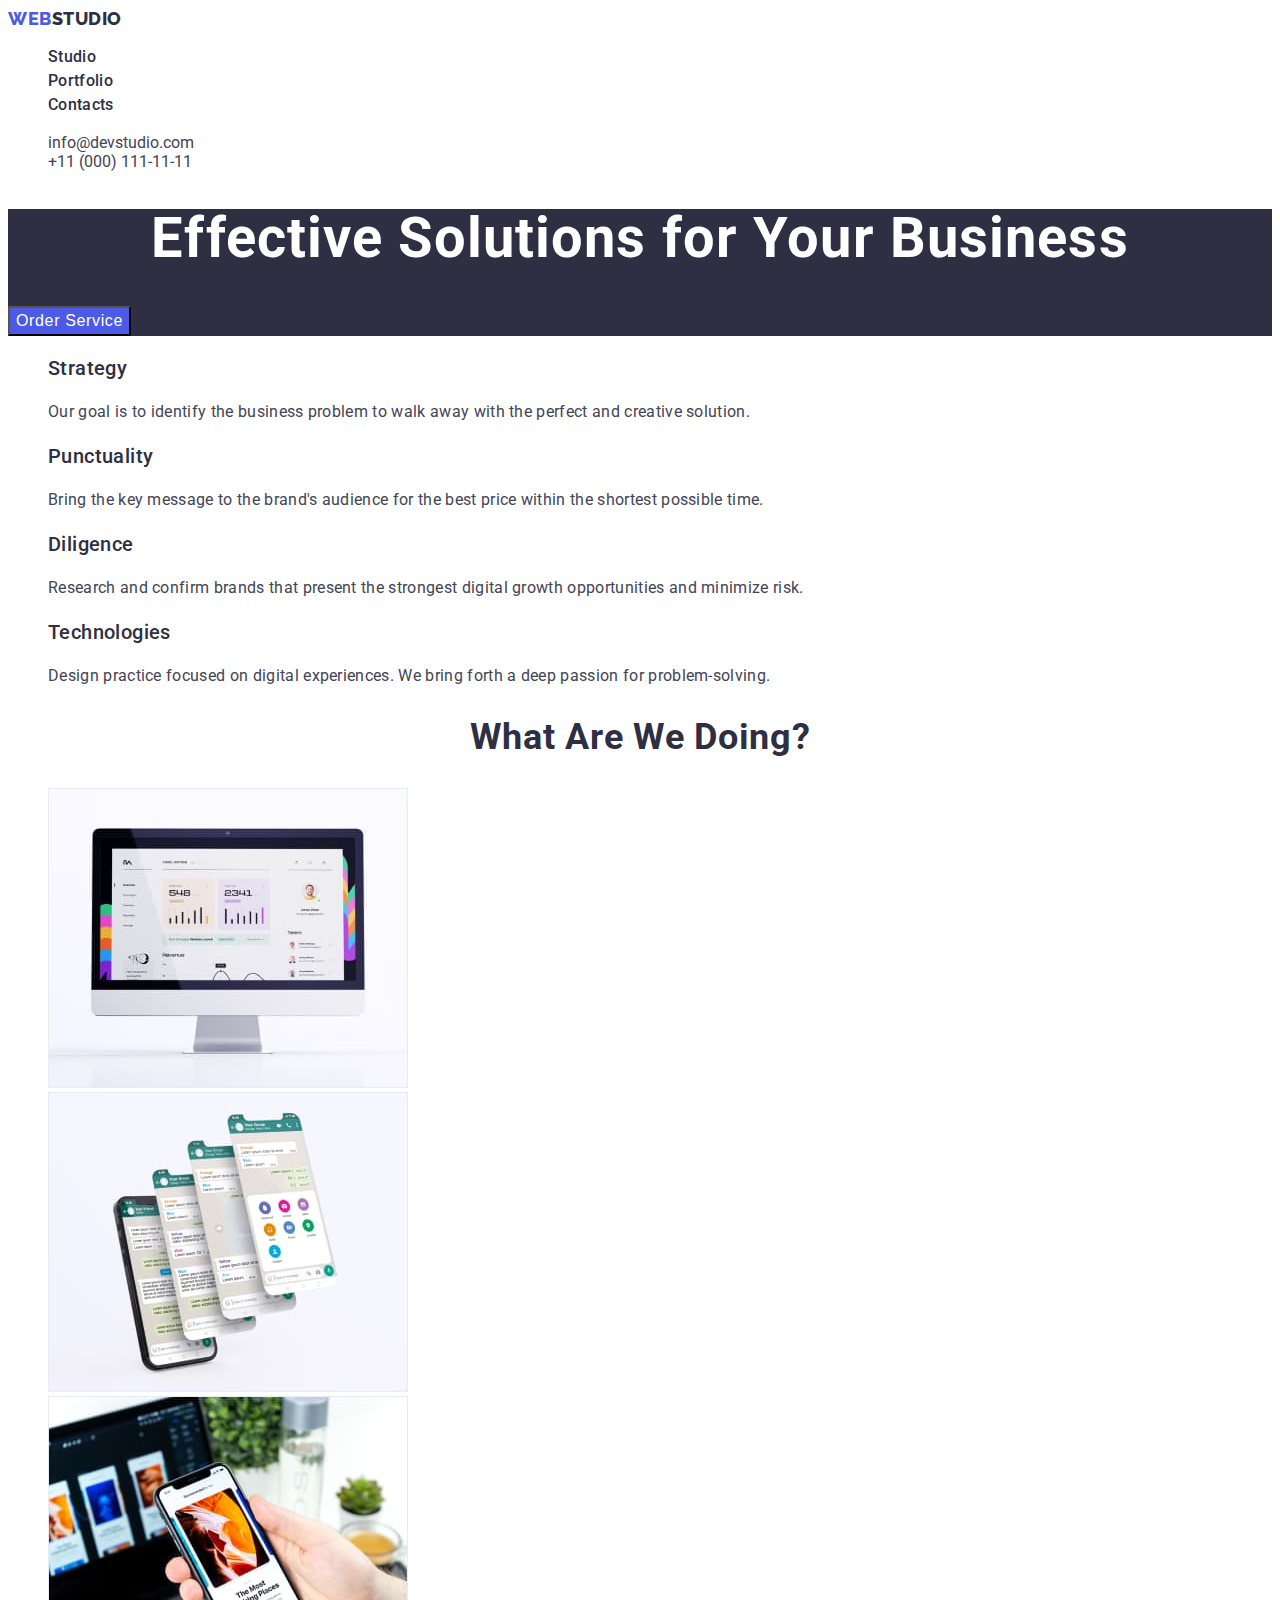
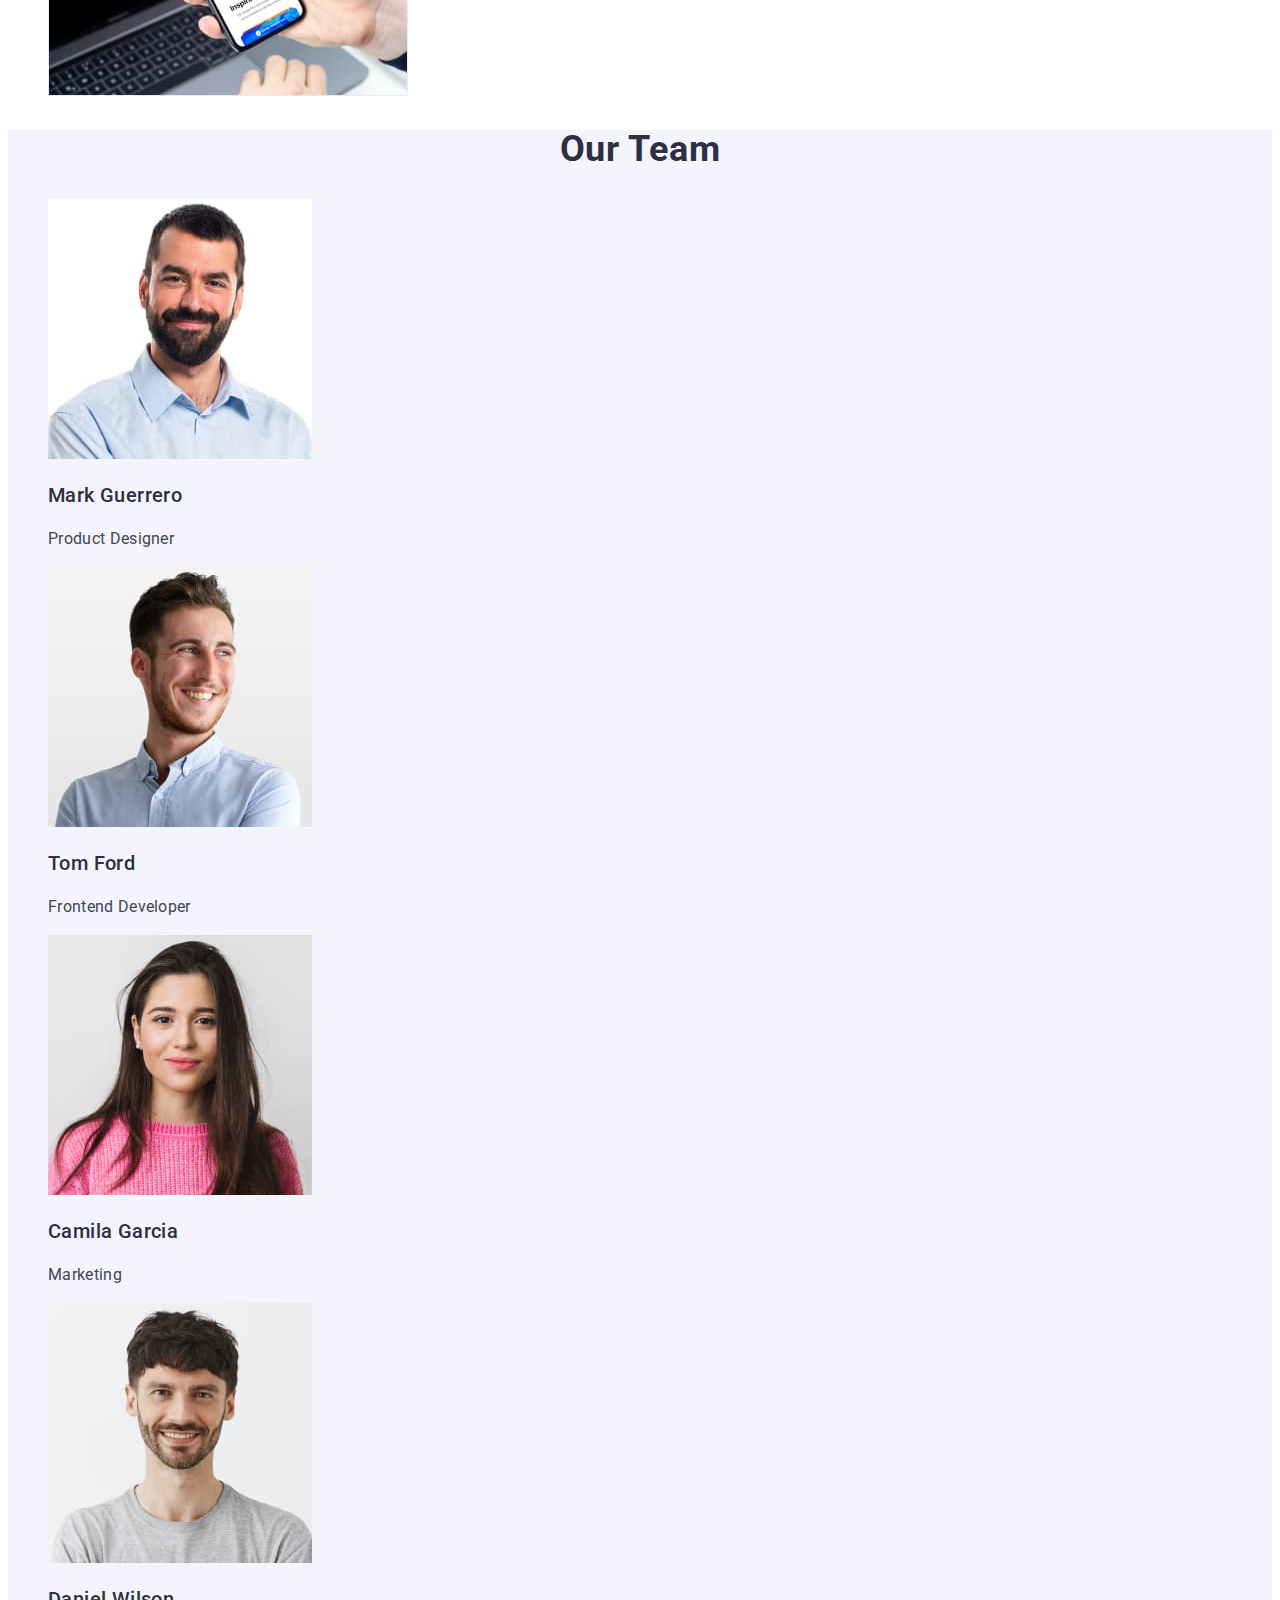
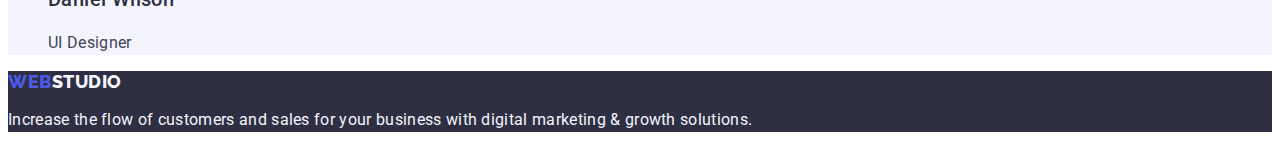
==== index.html @ 46a17615 "Initial commit" ====
<!DOCTYPE html>
<html lang="en">
  <head>
    <meta charset="UTF-8">
    <meta http-equiv="X-UA-Compatible" content="IE=edge">
    <meta name="viewport" content="width=device-width, initial-scale=1.0">
    <title>Studio</title>
    <link rel="preconnect" href="https://fonts.googleapis.com">
<link rel="preconnect" href="https://fonts.gstatic.com" crossorigin>
<link href="https://fonts.googleapis.com/css2?family=Raleway:wght@800&family=Roboto:wght@400;500;700;900&display=swap" rel="stylesheet">
    <link rel="stylesheet" href="./css/styles.css">
  </head>
  <body>
    <!-- Header -->
    <header>
      <nav class="navbar">
        <a href="./index.html" class="logo"
          ><span class="logo-web">WEB</span>STUDIO</a
        >
        <ul class="list">
          <li class="list-item">
            <a href="" class="link">Studio</a>
          </li>
          <li class="list-item">
            <a href="./portfolio.html" class="link">Portfolio</a>
          </li>
          <li class="list-item">
            <a href="" class="link">Contacts</a>
          </li>
        </ul>
      </nav>
      <ul class="contacts">
        <li>
          <a href="mailto:info@devstudio.com" class="link"
            >info@devstudio.com</a
          >
        </li>
        <li>
          <a href="tel:+110001111111" class="link">+11 (000) 111-11-11</a>
        </li>
      </ul>
    </header>
    <!-- Main content -->
    <main>
      <!-- Hero -->
      <section class="hero">
        <h1 class="hero-title">Effective Solutions for Your Business</h1>
        <button type="button" class="hero-button">Order Service</button>
      </section>
      <!-- Our values -->
      <section class="our-values-section">
        <h2>Our values</h2>
        <ul>
          <li>
            <h3>Strategy</h3>
            <p>
              Our goal is to identify the business problem to walk away with the
              perfect and creative solution.
            </p>
          </li>
          <li>
            <h3>Punctuality</h3>
            <p>
              Bring the key message to the brand's audience for the best price
              within the shortest possible time.
            </p>
          </li>
          <li>
            <h3>Diligence</h3>
            <p>
              Research and confirm brands that present the strongest digital
              growth opportunities and minimize risk.
            </p>
          </li>
          <li>
            <h3>Technologies</h3>
            <p>
              Design practice focused on digital experiences. We bring forth a
              deep passion for problem-solving.
            </p>
          </li>
        </ul>
      </section>
      <!-- What are we doing? -->
      <section class="our-job-section">
        <h2>What are we doing?</h2>
        <ul>
          <li>
            <img src="./images/img-1.jpeg" alt="Macbook" width="360">
          </li>
          <li>
            <img src="./images/img-2.jpeg" alt="Phone screen" width="360">
          </li>
          <li>
            <img
              src="./images/img-3.jpeg"
              alt="A man holds an iPhone"
              width="360">
          </li>
        </ul>
      </section>
      <!-- Our Team -->
      <section class="our-team-section">
        <h2>Our Team</h2>
        <ul>
          <li>
            <img src="./images/mark.jpeg" alt="Mark Guerrero" width="264">
            <h3>Mark Guerrero</h3>
            <p>Product Designer</p>
          </li>
          <li>
            <img src="./images/tomford.jpeg" alt="Tom Ford" width="264">
            <h3>Tom Ford</h3>
            <p>Frontend Developer</p>
          </li>
          <li>
            <img src="./images/camila.jpeg" alt="Camila Garcia" width="264">
            <h3>Camila Garcia</h3>
            <p>Marketing</p>
          </li>
          <li>
            <img src="./images/daniel.jpeg" alt="Daniel Wilson" width="264">
            <h3>Daniel Wilson</h3>
            <p>UI Designer</p>
          </li>
        </ul>
      </section>
    </main>
    <!-- Footer -->
    <footer class="site-footer">
      <a href="./index.html" class="logo"
      ><span class="logo-web">WEB</span>STUDIO</a
    >
    <p>
      Increase the flow of customers and sales for your business with digital
      marketing & growth solutions.
    </p>
  </footer>
  </body>
</html>
---- css/styles.css ----
/* Палітра кольорів 
Колір основного тексту #2e2f42 (Navy Blue)
Колір другорядного тексту background: #434455;(Slate)
Білий колір #FFFFFF;
Клауд колір #F4F4FD;
Фіолетовий: #4D5AE5;
Фіолетовий при наведенні на кнопку background: #404BBF;
*/

:root {
  --primary-text-color: #2e2f42;
  --seconadry-text-color: #434455;
  --text-color-white: #FFFFFF;
  --text-color-cloud: #F4F4FD;
  --text-color-iris: #4D5AE5;
  --text-color-ocean:#404BBF;
}

body {
  font-family: "Roboto", sans-serif;
  color: var(--primary-text-color);
}

.link {
  text-decoration: none;
}

/* Header */

.navbar .list {
  list-style: none;
}

.logo {
  font-family: "Raleway";
  font-weight: 800;
  font-size: 18px;
  line-height: 1.17;
  letter-spacing: 0.03em;
  text-transform: uppercase;
  text-decoration: none;
  color: var(--primary-text-color);
}
.logo .logo-web {
  color: var(--text-color-iris);
}

.list-item .link:hover,
.list-item .link:focus {
color: var(--text-color-ocean);
}

.navbar .link {
  color: var(--primary-text-color);
  font-weight: 500;
  font-size: 16px;
  line-height: 1.5;
  letter-spacing: 0.02em;
}

.contacts {
  list-style: none;
}

.contacts .link {
  color: var(--seconadry-text-color);
}

.contacts .link:hover,
.contacts .link:focus {
  color: var(--text-color-ocean);
}

/* Footer */

.site-footer {
  background-color: var(--primary-text-color);
}

.site-footer .logo-web {
  font-family: "Raleway";
  font-weight: 800;
  font-size: 18px;
  line-height: 1.17;
  letter-spacing: 0.03em;
  color: var(--text-color-iris);
}

.site-footer .logo {
  font-family: "Raleway";
  font-weight: 800;
  font-size: 18px;
  line-height: 1.17;
  letter-spacing: 0.03em;
  color: var(--text-color-cloud);
}

.site-footer p {
  font-size: 16px;
  line-height: 1.5;
  letter-spacing: 0.02em;
  color: var(--text-color-cloud);
}

/* Main page */

/* Hero */

.hero {
  background-color: var(--primary-text-color);
  /* Доданий для того, щоб було видно hero title */
}
.hero-title {
  text-align: center;
  font-weight: 700;
  font-size: 56px;
  line-height: 1.07;
  letter-spacing: 0.02em;
  color: var(--text-color-white);
}
.hero-button {
  color: var(--text-color-white);
  background-color: var(--text-color-iris);
  font-weight: 500;
  font-size: 16px;
  line-height: 1.5;
  letter-spacing: 0.04em;
  cursor: pointer;
}

.hero-button:hover,
.hero-button:focus {
  background-color: var(--text-color-ocean);
}


/* Our values */

.our-values-section h2 {
  display: none;
}

.our-values-section ul {
  list-style: none;
}

.our-values-section h3 {
  font-weight: 500;
  font-size: 20px;
  line-height: 1.2;
  letter-spacing: 0.02em;
}
.our-values-section p {
  font-size: 16px;
  line-height: 1.5;
  letter-spacing: 0.02em;
  color: var(--seconadry-text-color);
}
/* What are we doing */

.our-job-section h2 {
  text-align: center;
  font-weight: 700;
  font-size: 36px;
  line-height: 1.11;
  letter-spacing: 0.02em;
  text-transform: capitalize;
}

.our-job-section ul {
  list-style: none;
}

/* Our team */

.our-team-section {
  background-color: var(--text-color-cloud);
}

.our-team-section h2 {
  text-align: center;
  font-weight: 700;
  font-size: 36px;
  line-height: 1.11;
  letter-spacing: 0.02em;
  text-transform: capitalize;
}

.our-team-section ul {
  list-style: none;
}

.our-team-section h3 {
  font-style: normal;
  font-weight: 500;
  font-size: 20px;
  line-height: 1.2;
  letter-spacing: 0.02em;
}

.our-team-section p {
  font-size: 16px;
  line-height: 1.5;
  letter-spacing: 0.02em;
  color: var(--seconadry-text-color);
}

/* Portfolio page */

.portfolio-header {
  display: none;
}

/* Filter */

.filter {
  list-style: none;
}

.filter .button {
  color: var(--text-color-iris);
  background-color: var(--text-color-cloud);
  font-weight: 500;
  font-size: 16px;
  font-family: inherit;
  line-height: 1.5;
  cursor: pointer;

}

.filter .button:hover,
.filter .button:focus {
  color: var(--text-color-white);
  background-color: var(--text-color-ocean);
}

/* Portfolio items */

.portfolio-items {
  list-style: none;
}

.portfolio-items h2 {
  font-weight: 500;
  font-size: 20px;
  line-height: 1.2;
  letter-spacing: 0.02em;
  color: var(--primary-text-color);
}

.portfolio-items p {
  font-size: 16px;
  line-height: 1.5;
  letter-spacing: 0.02em;
  color: var(--seconadry-text-color);
}
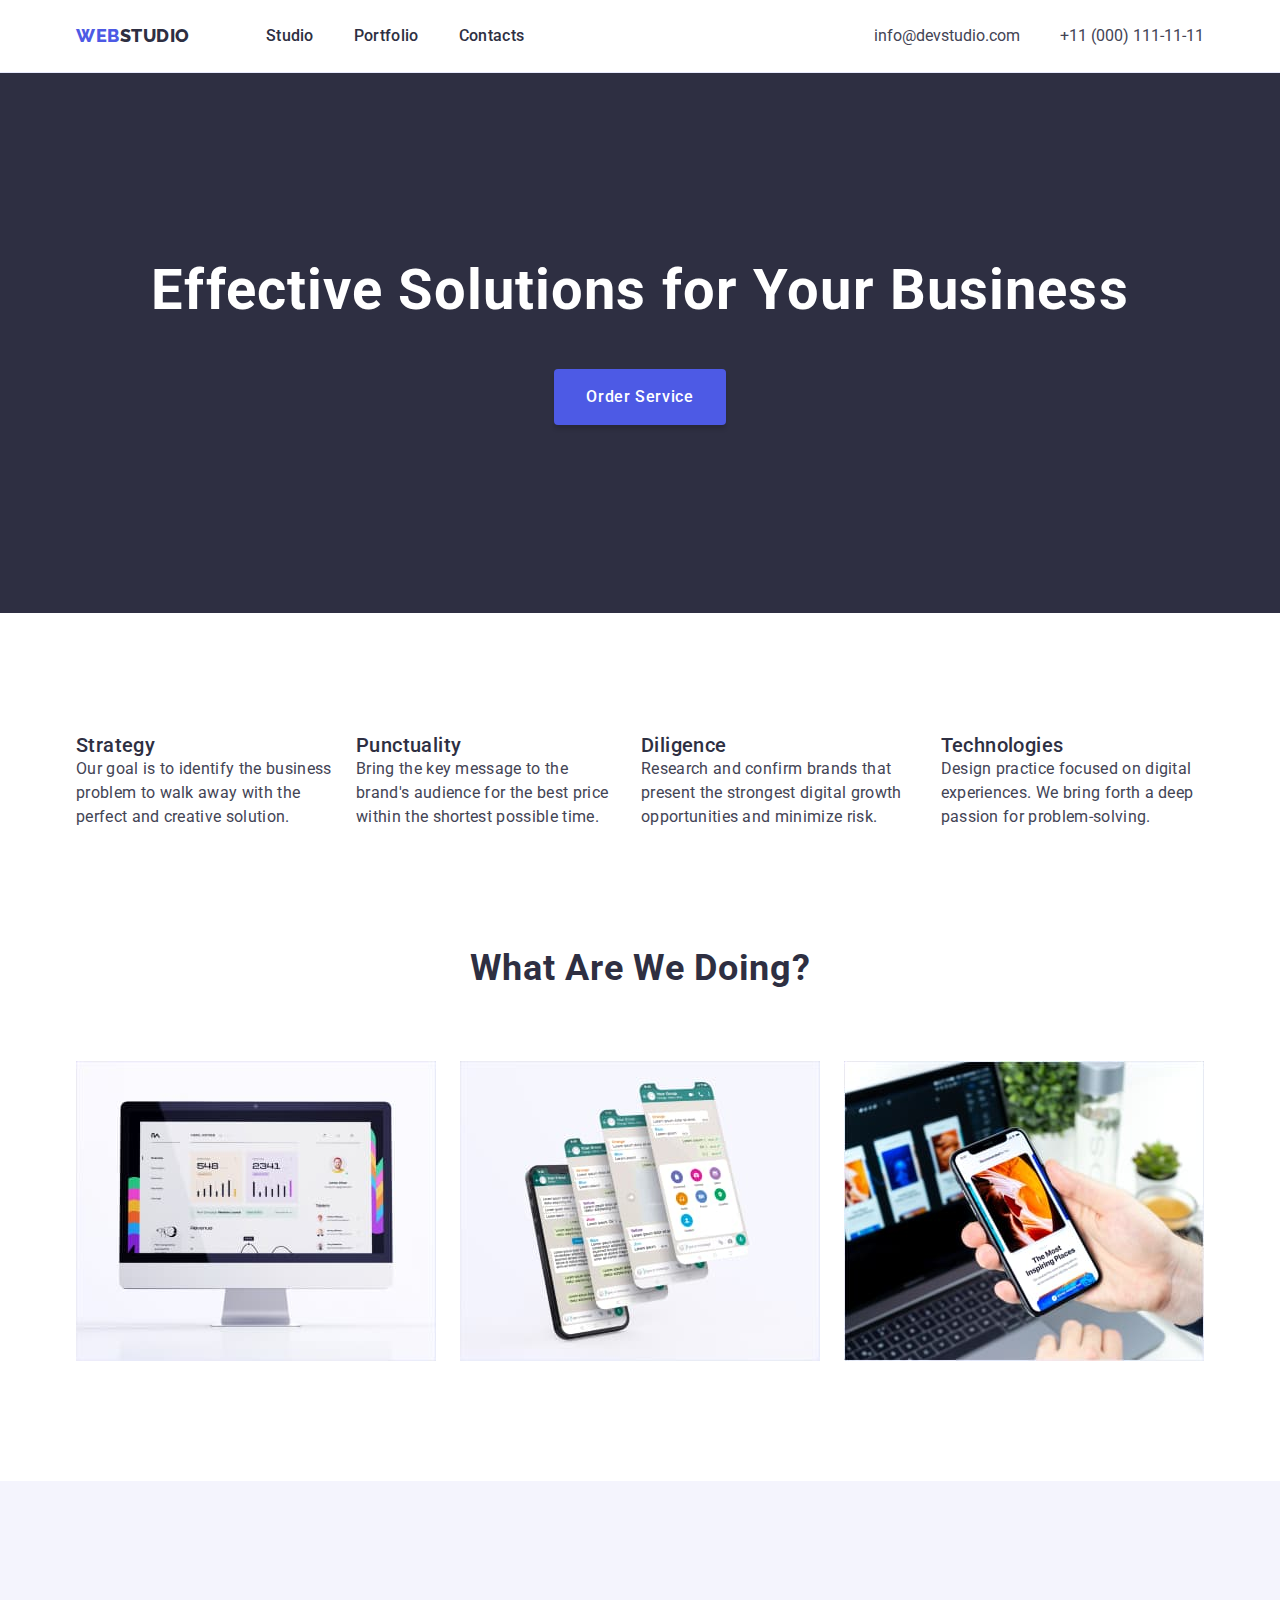
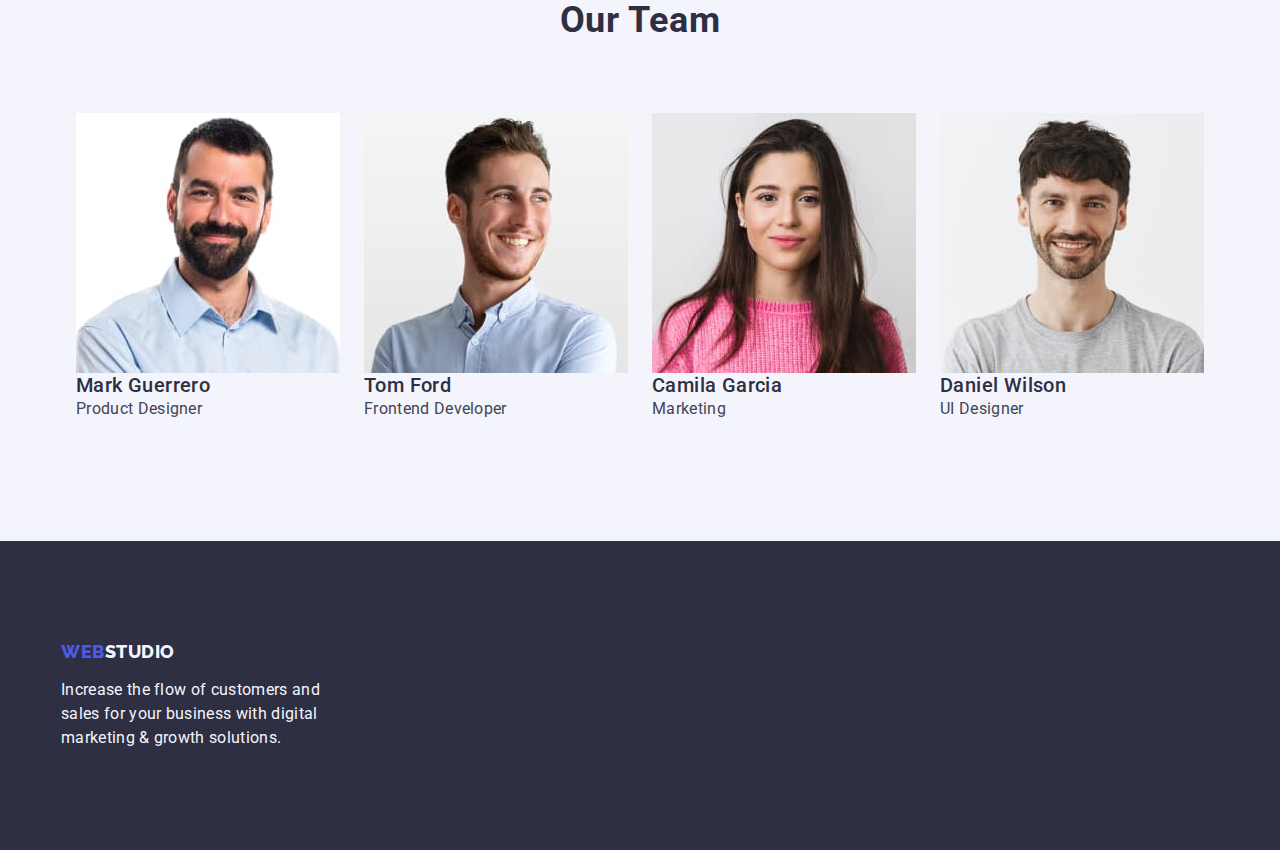
==== commit 6df4f058: "First commit" ====
--- a/index.html
+++ b/index.html
@@ -1,140 +1,162 @@
 <!DOCTYPE html>
 <html lang="en">
   <head>
-    <meta charset="UTF-8">
-    <meta http-equiv="X-UA-Compatible" content="IE=edge">
-    <meta name="viewport" content="width=device-width, initial-scale=1.0">
+    <meta charset="UTF-8" />
+    <meta http-equiv="X-UA-Compatible" content="IE=edge" />
+    <meta name="viewport" content="width=device-width, initial-scale=1.0" />
     <title>Studio</title>
-    <link rel="preconnect" href="https://fonts.googleapis.com">
-<link rel="preconnect" href="https://fonts.gstatic.com" crossorigin>
-<link href="https://fonts.googleapis.com/css2?family=Raleway:wght@800&family=Roboto:wght@400;500;700;900&display=swap" rel="stylesheet">
-    <link rel="stylesheet" href="./css/styles.css">
+    <link rel="preconnect" href="https://fonts.googleapis.com" />
+    <link rel="preconnect" href="https://fonts.gstatic.com" crossorigin />
+    <link
+      href="https://fonts.googleapis.com/css2?family=Raleway:wght@800&family=Roboto:wght@400;500;700;900&display=swap"
+      rel="stylesheet"
+    />
+    <link
+      rel="stylesheet"
+      href="https://cdnjs.cloudflare.com/ajax/libs/modern-normalize/1.1.0/modern-normalize.min.css"
+    />
+    <link rel="stylesheet" href="./css/styles.css" />
   </head>
   <body>
     <!-- Header -->
-    <header>
-      <nav class="navbar">
-        <a href="./index.html" class="logo"
-          ><span class="logo-web">WEB</span>STUDIO</a
-        >
-        <ul class="list">
-          <li class="list-item">
-            <a href="" class="link">Studio</a>
+    <header class="page-header">
+      <div class="container header">
+        <nav class="navbar">
+          <a href="./index.html" class="logo"
+            ><span class="logo-web">WEB</span>STUDIO</a
+          >
+          <ul class="list">
+            <li class="list-item">
+              <a href="" class="link">Studio</a>
+            </li>
+            <li class="list-item">
+              <a href="./portfolio.html" class="link">Portfolio</a>
+            </li>
+            <li class="list-item">
+              <a href="" class="link">Contacts</a>
+            </li>
+          </ul>
+        </nav>
+        <ul class="contacts">
+          <li>
+            <a href="mailto:info@devstudio.com" class="link"
+              >info@devstudio.com</a
+            >
           </li>
-          <li class="list-item">
-            <a href="./portfolio.html" class="link">Portfolio</a>
-          </li>
-          <li class="list-item">
-            <a href="" class="link">Contacts</a>
+          <li>
+            <a href="tel:+110001111111" class="link">+11 (000) 111-11-11</a>
           </li>
         </ul>
-      </nav>
-      <ul class="contacts">
-        <li>
-          <a href="mailto:info@devstudio.com" class="link"
-            >info@devstudio.com</a
-          >
-        </li>
-        <li>
-          <a href="tel:+110001111111" class="link">+11 (000) 111-11-11</a>
-        </li>
-      </ul>
+      </div>
     </header>
     <!-- Main content -->
     <main>
       <!-- Hero -->
-      <section class="hero">
-        <h1 class="hero-title">Effective Solutions for Your Business</h1>
-        <button type="button" class="hero-button">Order Service</button>
+      <section class="hero-section">
+        <div class="container hero">
+          <h1 class="hero-title">Effective Solutions for Your Business</h1>
+          <button type="button" class="hero-button">Order Service</button>
+        </div>
       </section>
       <!-- Our values -->
-      <section class="our-values-section">
-        <h2>Our values</h2>
-        <ul>
-          <li>
-            <h3>Strategy</h3>
-            <p>
-              Our goal is to identify the business problem to walk away with the
-              perfect and creative solution.
-            </p>
-          </li>
-          <li>
-            <h3>Punctuality</h3>
-            <p>
-              Bring the key message to the brand's audience for the best price
-              within the shortest possible time.
-            </p>
-          </li>
-          <li>
-            <h3>Diligence</h3>
-            <p>
-              Research and confirm brands that present the strongest digital
-              growth opportunities and minimize risk.
-            </p>
-          </li>
-          <li>
-            <h3>Technologies</h3>
-            <p>
-              Design practice focused on digital experiences. We bring forth a
-              deep passion for problem-solving.
-            </p>
-          </li>
-        </ul>
+      <section class="section our-values-section">
+        <div class="container">
+          <h2 class="visually-hidden">Our values</h2>
+          <ul class="our-values-list">
+            <li>
+              <h3>Strategy</h3>
+              <p>
+                Our goal is to identify the business problem to walk away with
+                the perfect and creative solution.
+              </p>
+            </li>
+            <li>
+              <h3>Punctuality</h3>
+              <p>
+                Bring the key message to the brand's audience for the best price
+                within the shortest possible time.
+              </p>
+            </li>
+            <li>
+              <h3>Diligence</h3>
+              <p>
+                Research and confirm brands that present the strongest digital
+                growth opportunities and minimize risk.
+              </p>
+            </li>
+            <li>
+              <h3>Technologies</h3>
+              <p>
+                Design practice focused on digital experiences. We bring forth a
+                deep passion for problem-solving.
+              </p>
+            </li>
+          </ul>
+        </div>
       </section>
       <!-- What are we doing? -->
-      <section class="our-job-section">
-        <h2>What are we doing?</h2>
-        <ul>
-          <li>
-            <img src="./images/img-1.jpeg" alt="Macbook" width="360">
-          </li>
-          <li>
-            <img src="./images/img-2.jpeg" alt="Phone screen" width="360">
-          </li>
-          <li>
-            <img
-              src="./images/img-3.jpeg"
-              alt="A man holds an iPhone"
-              width="360">
-          </li>
-        </ul>
+      <section class="section our-job-section">
+        <div class="container">
+          <h2 class="our-job-header">What are we doing?</h2>
+          <ul class="our-job-list">
+            <li>
+              <img src="./images/img-1.jpeg" alt="Macbook" width="360" />
+            </li>
+            <li>
+              <img src="./images/img-2.jpeg" alt="Phone screen" width="360" />
+            </li>
+            <li>
+              <img
+                src="./images/img-3.jpeg"
+                alt="A man holds an iPhone"
+                width="360"
+              />
+            </li>
+          </ul>
+        </div>
       </section>
       <!-- Our Team -->
-      <section class="our-team-section">
-        <h2>Our Team</h2>
-        <ul>
-          <li>
-            <img src="./images/mark.jpeg" alt="Mark Guerrero" width="264">
-            <h3>Mark Guerrero</h3>
-            <p>Product Designer</p>
-          </li>
-          <li>
-            <img src="./images/tomford.jpeg" alt="Tom Ford" width="264">
-            <h3>Tom Ford</h3>
-            <p>Frontend Developer</p>
-          </li>
-          <li>
-            <img src="./images/camila.jpeg" alt="Camila Garcia" width="264">
-            <h3>Camila Garcia</h3>
-            <p>Marketing</p>
-          </li>
-          <li>
-            <img src="./images/daniel.jpeg" alt="Daniel Wilson" width="264">
-            <h3>Daniel Wilson</h3>
-            <p>UI Designer</p>
-          </li>
-        </ul>
+      <section class="section our-team-section">
+        <div class="container">
+          <h2 class="our-team-header">Our Team</h2>
+          <ul class="our-team-list">
+            <li>
+              <img src="./images/mark.jpeg" alt="Mark Guerrero" width="264" />
+              <h3>Mark Guerrero</h3>
+              <p>Product Designer</p>
+            </li>
+            <li>
+              <img src="./images/tomford.jpeg" alt="Tom Ford" width="264" />
+              <h3>Tom Ford</h3>
+              <p>Frontend Developer</p>
+            </li>
+            <li>
+              <img src="./images/camila.jpeg" alt="Camila Garcia" width="264" />
+              <h3>Camila Garcia</h3>
+              <p>Marketing</p>
+            </li>
+            <li>
+              <img src="./images/daniel.jpeg" alt="Daniel Wilson" width="264" />
+              <h3>Daniel Wilson</h3>
+              <p>UI Designer</p>
+            </li>
+          </ul>
+        </div>
       </section>
     </main>
     <!-- Footer -->
     <footer class="site-footer">
-      <a href="./index.html" class="logo"
-      ><span class="logo-web">WEB</span>STUDIO</a
-    >
-    <p>
-      Increase the flow of customers and sales for your business with digital
-      marketing & growth solutions.
-    </p>
-  </footer>
+      <div class="container footer-container">
+        <div class="footer-content">
+          <a href="./index.html" class="logo"
+            ><span class="logo-web">WEB</span>STUDIO</a
+          >
+          <p>
+            Increase the flow of customers and sales for your business with
+            digital marketing & growth solutions.
+          </p>
+        </div>
+      </div>
+    </footer>
   </body>
 </html>
--- a/css/styles.css
+++ b/css/styles.css
@@ -10,10 +10,10 @@
 :root {
   --primary-text-color: #2e2f42;
   --seconadry-text-color: #434455;
-  --text-color-white: #FFFFFF;
-  --text-color-cloud: #F4F4FD;
-  --text-color-iris: #4D5AE5;
-  --text-color-ocean:#404BBF;
+  --text-color-white: #ffffff;
+  --text-color-cloud: #f4f4fd;
+  --text-color-iris: #4d5ae5;
+  --text-color-ocean: #404bbf;
 }
 
 body {
@@ -25,13 +25,61 @@
   text-decoration: none;
 }
 
+h1,
+h2,
+h3,
+h4,
+h5,
+h6,
+p,
+ul {
+  margin: 0;
+  padding: 0;
+}
+
+.container {
+  width: 100%;
+  max-width: 1158px;
+  padding: 0 15px;
+  margin: 0 auto;
+}
+
+ul {
+  list-style: none;
+}
+
+.section {
+  padding: 120px 0;
+}
+
+img {
+  display: block;
+}
+/* Зробив це для того, щоб не було проміжку між фото і рамкою в кардсеті портфолі, але не знаю чи це правильно і чи не нашкодить в майбутньому */
+
 /* Header */
 
+.page-header {
+  border-bottom: 1px solid #e7e9fc;
+}
+
+.container.header {
+  display: flex;
+  align-items: center;
+}
+
+.navbar {
+  display: flex;
+  align-items: center;
+}
+
 .navbar .list {
-  list-style: none;
+  display: flex;
+  gap: 40px;
 }
 
 .logo {
+  display: block;
   font-family: "Raleway";
   font-weight: 800;
   font-size: 18px;
@@ -40,6 +88,7 @@
   text-transform: uppercase;
   text-decoration: none;
   color: var(--primary-text-color);
+  margin-right: 76px;
 }
 .logo .logo-web {
   color: var(--text-color-iris);
@@ -47,23 +96,29 @@
 
 .list-item .link:hover,
 .list-item .link:focus {
-color: var(--text-color-ocean);
+  color: var(--text-color-ocean);
 }
 
 .navbar .link {
+  display: block;
   color: var(--primary-text-color);
   font-weight: 500;
   font-size: 16px;
   line-height: 1.5;
   letter-spacing: 0.02em;
+  padding: 24px 0;
 }
 
 .contacts {
-  list-style: none;
+  display: flex;
+  gap: 40px;
+  margin-left: auto;
 }
 
 .contacts .link {
+  display: block;
   color: var(--seconadry-text-color);
+  padding: 24px 0;
 }
 
 .contacts .link:hover,
@@ -75,6 +130,18 @@
 
 .site-footer {
   background-color: var(--primary-text-color);
+}
+
+.footer-container {
+  padding: 100px 0;
+}
+
+.footer-content {
+  width: 264px;
+}
+
+.footer-content .logo {
+  margin-bottom: 16px;
 }
 
 .site-footer .logo-web {
@@ -106,10 +173,18 @@
 
 /* Hero */
 
-.hero {
+.hero-section {
   background-color: var(--primary-text-color);
   /* Доданий для того, щоб було видно hero title */
 }
+
+.container.hero {
+  /* Чому при height - висота 900 пікселів, а при max-height - висота правильна?? */
+  max-height: 600px;
+  text-align: center;
+  padding: 188px 0;
+}
+
 .hero-title {
   text-align: center;
   font-weight: 700;
@@ -117,6 +192,7 @@
   line-height: 1.07;
   letter-spacing: 0.02em;
   color: var(--text-color-white);
+  margin-bottom: 48px;
 }
 .hero-button {
   color: var(--text-color-white);
@@ -126,6 +202,10 @@
   line-height: 1.5;
   letter-spacing: 0.04em;
   cursor: pointer;
+  box-shadow: 0px 4px 4px rgba(0, 0, 0, 0.15);
+  border-radius: 4px;
+  padding: 16px 32px;
+  border: none;
 }
 
 .hero-button:hover,
@@ -133,15 +213,28 @@
   background-color: var(--text-color-ocean);
 }
 
-
 /* Our values */
 
-.our-values-section h2 {
-  display: none;
-}
-
-.our-values-section ul {
-  list-style: none;
+.our-values-section {
+  padding-bottom: 0;
+}
+
+.visually-hidden {
+  position: absolute;
+  white-space: nowrap;
+  width: 1px;
+  height: 1px;
+  overflow: hidden;
+  border: 0;
+  padding: 0;
+  clip: rect(0 0 0 0);
+  clip-path: inset(50%);
+  margin: -1px;
+}
+
+.our-values-list {
+  display: flex;
+  gap: 24px;
 }
 
 .our-values-section h3 {
@@ -157,6 +250,15 @@
   color: var(--seconadry-text-color);
 }
 /* What are we doing */
+
+.our-job-header {
+  margin-bottom: 72px;
+}
+
+.our-job-list {
+  display: flex;
+  gap: 24px;
+}
 
 .our-job-section h2 {
   text-align: center;
@@ -167,27 +269,25 @@
   text-transform: capitalize;
 }
 
-.our-job-section ul {
-  list-style: none;
-}
-
 /* Our team */
 
 .our-team-section {
   background-color: var(--text-color-cloud);
 }
 
-.our-team-section h2 {
+.our-team-header {
   text-align: center;
   font-weight: 700;
   font-size: 36px;
   line-height: 1.11;
   letter-spacing: 0.02em;
   text-transform: capitalize;
-}
-
-.our-team-section ul {
-  list-style: none;
+  margin-bottom: 72px;
+}
+
+.our-team-list {
+  display: flex;
+  gap: 24px;
 }
 
 .our-team-section h3 {
@@ -207,6 +307,11 @@
 
 /* Portfolio page */
 
+.portfolio {
+  padding-top: 96px;
+  padding-bottom: 120px;
+}
+
 .portfolio-header {
   display: none;
 }
@@ -214,7 +319,10 @@
 /* Filter */
 
 .filter {
-  list-style: none;
+  display: flex;
+  justify-content: center;
+  gap: 24px;
+  margin-bottom: 72px;
 }
 
 .filter .button {
@@ -225,7 +333,11 @@
   font-family: inherit;
   line-height: 1.5;
   cursor: pointer;
-
+  border: none;
+  padding: 12px 24px;
+  border-radius: 4px;
+  box-shadow: 0px 3px 1px rgba(0, 0, 0, 0.1), 0px 2px 1px rgba(0, 0, 0, 0.08),
+    0px 2px 2px rgba(0, 0, 0, 0.12);
 }
 
 .filter .button:hover,
@@ -236,11 +348,25 @@
 
 /* Portfolio items */
 
-.portfolio-items {
-  list-style: none;
-}
-
-.portfolio-items h2 {
+.portfolio-card-set {
+  display: flex;
+  flex-wrap: wrap;
+  gap: 48px 24px;
+}
+
+/* .portfolio-card-set > .item { 
+}
+*/
+
+.card-content {
+  padding-top: 32px;
+  padding-bottom: 32px;
+  padding-left: 16px;
+  border: 1px solid #e7e9fc;
+  border-top: 0;
+}
+
+.portfolio-card-set h2 {
   font-weight: 500;
   font-size: 20px;
   line-height: 1.2;
@@ -248,7 +374,7 @@
   color: var(--primary-text-color);
 }
 
-.portfolio-items p {
+.portfolio-card-set p {
   font-size: 16px;
   line-height: 1.5;
   letter-spacing: 0.02em;
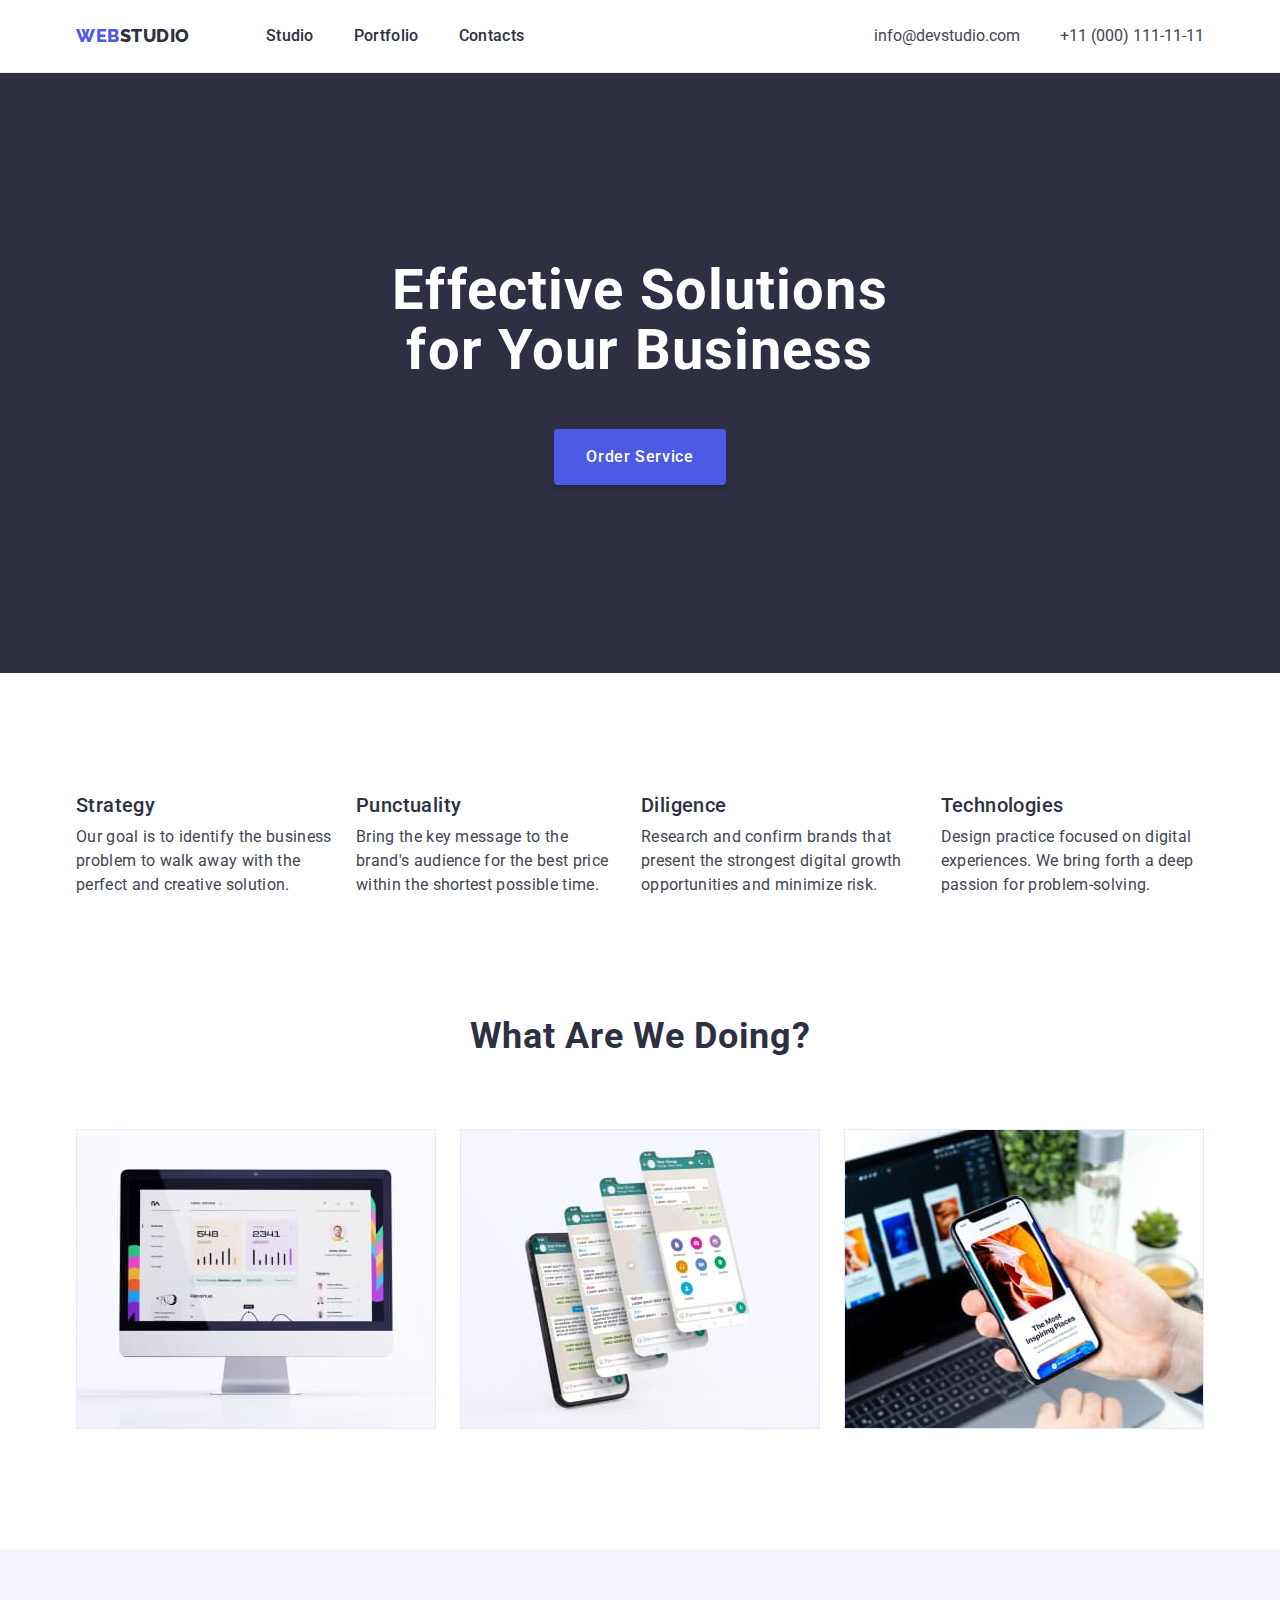
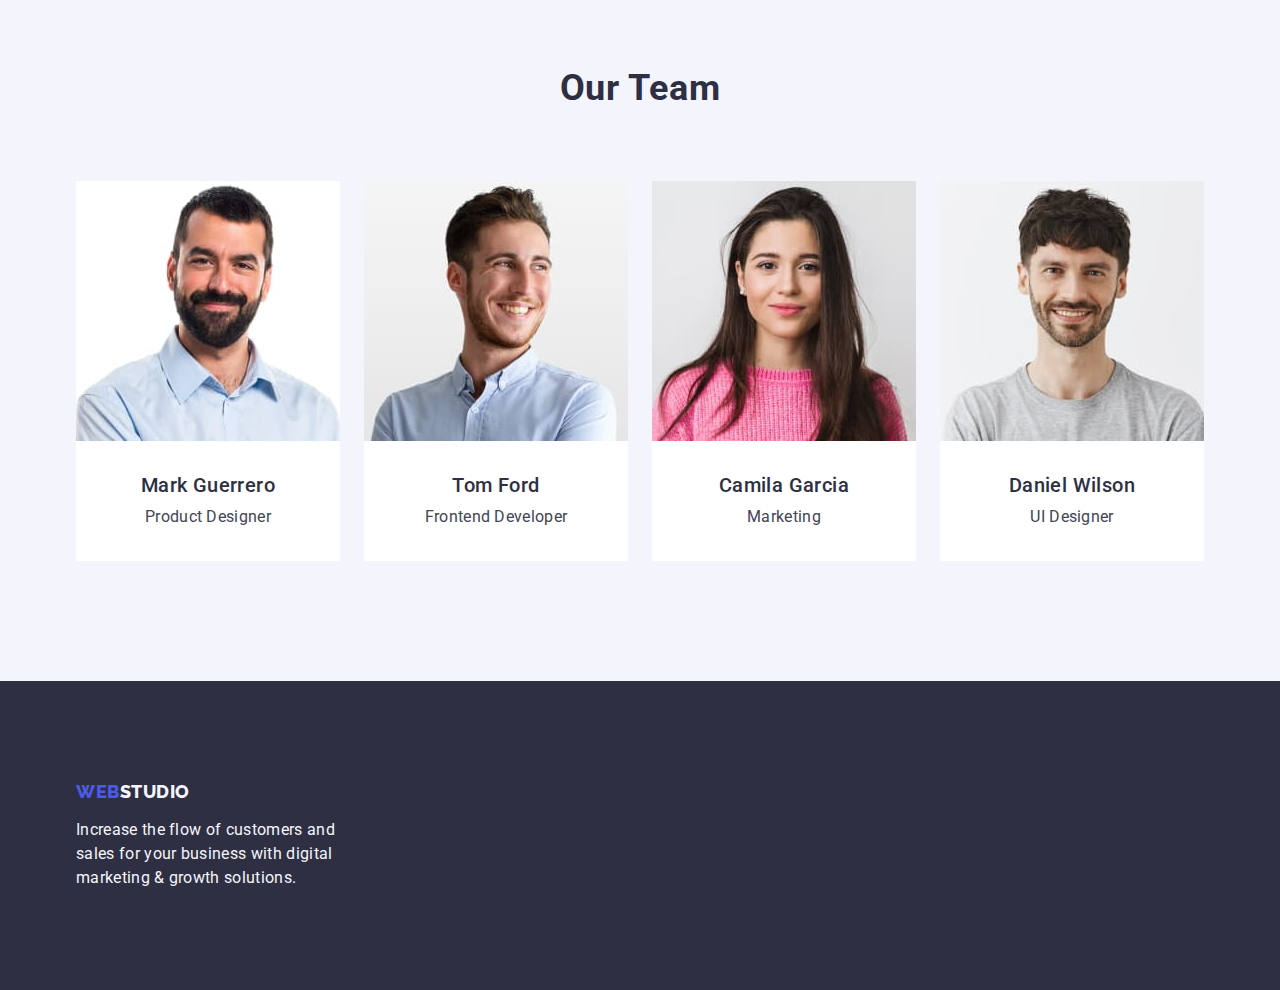
==== commit e43c0411: "Final commit" ====
--- a/index.html
+++ b/index.html
@@ -121,24 +121,52 @@
           <h2 class="our-team-header">Our Team</h2>
           <ul class="our-team-list">
             <li>
-              <img src="./images/mark.jpeg" alt="Mark Guerrero" width="264" />
-              <h3>Mark Guerrero</h3>
-              <p>Product Designer</p>
+              <img
+                src="./images/mark.jpeg"
+                alt="Mark Guerrero"
+                width="264"
+                height="260"
+              />
+              <div class="member-content">
+                <h3>Mark Guerrero</h3>
+                <p>Product Designer</p>
+              </div>
             </li>
             <li>
-              <img src="./images/tomford.jpeg" alt="Tom Ford" width="264" />
-              <h3>Tom Ford</h3>
-              <p>Frontend Developer</p>
+              <img
+                src="./images/tomford.jpeg"
+                alt="Tom Ford"
+                width="264"
+                height="260"
+              />
+              <div class="member-content">
+                <h3>Tom Ford</h3>
+                <p>Frontend Developer</p>
+              </div>
             </li>
             <li>
-              <img src="./images/camila.jpeg" alt="Camila Garcia" width="264" />
-              <h3>Camila Garcia</h3>
-              <p>Marketing</p>
+              <img
+                src="./images/camila.jpeg"
+                alt="Camila Garcia"
+                width="264"
+                height="260"
+              />
+              <div class="member-content">
+                <h3>Camila Garcia</h3>
+                <p>Marketing</p>
+              </div>
             </li>
             <li>
-              <img src="./images/daniel.jpeg" alt="Daniel Wilson" width="264" />
-              <h3>Daniel Wilson</h3>
-              <p>UI Designer</p>
+              <img
+                src="./images/daniel.jpeg"
+                alt="Daniel Wilson"
+                width="264"
+                height="260"
+              />
+              <div class="member-content">
+                <h3>Daniel Wilson</h3>
+                <p>UI Designer</p>
+              </div>
             </li>
           </ul>
         </div>
--- a/css/styles.css
+++ b/css/styles.css
@@ -38,10 +38,11 @@
 }
 
 .container {
-  width: 100%;
   max-width: 1158px;
-  padding: 0 15px;
-  margin: 0 auto;
+  padding-left: 15px;
+  padding-right: 15px;
+  margin-left: auto;
+  margin-right: auto;
 }
 
 ul {
@@ -49,7 +50,8 @@
 }
 
 .section {
-  padding: 120px 0;
+  padding-top: 120px;
+  padding-bottom: 120px;
 }
 
 img {
@@ -130,10 +132,8 @@
 
 .site-footer {
   background-color: var(--primary-text-color);
-}
-
-.footer-container {
-  padding: 100px 0;
+  padding-top: 100px;
+  padding-bottom: 100px;
 }
 
 .footer-content {
@@ -175,6 +175,8 @@
 
 .hero-section {
   background-color: var(--primary-text-color);
+  padding-top: 188px;
+  padding-bottom: 188px;
   /* Доданий для того, щоб було видно hero title */
 }
 
@@ -182,11 +184,12 @@
   /* Чому при height - висота 900 пікселів, а при max-height - висота правильна?? */
   max-height: 600px;
   text-align: center;
-  padding: 188px 0;
 }
 
 .hero-title {
-  text-align: center;
+  width: 496px;
+  margin-left: auto;
+  margin-right: auto;
   font-weight: 700;
   font-size: 56px;
   line-height: 1.07;
@@ -242,6 +245,7 @@
   font-size: 20px;
   line-height: 1.2;
   letter-spacing: 0.02em;
+  margin-bottom: 8px;
 }
 .our-values-section p {
   font-size: 16px;
@@ -296,6 +300,7 @@
   font-size: 20px;
   line-height: 1.2;
   letter-spacing: 0.02em;
+  margin-bottom: 8px;
 }
 
 .our-team-section p {
@@ -303,6 +308,12 @@
   line-height: 1.5;
   letter-spacing: 0.02em;
   color: var(--seconadry-text-color);
+}
+
+.member-content {
+  background-color: white;
+  text-align: center;
+  padding: 32px 16px;
 }
 
 /* Portfolio page */
@@ -335,15 +346,15 @@
   cursor: pointer;
   border: none;
   padding: 12px 24px;
+  border: 1px solid #e7e9fc;
   border-radius: 4px;
-  box-shadow: 0px 3px 1px rgba(0, 0, 0, 0.1), 0px 2px 1px rgba(0, 0, 0, 0.08),
-    0px 2px 2px rgba(0, 0, 0, 0.12);
 }
 
 .filter .button:hover,
 .filter .button:focus {
   color: var(--text-color-white);
   background-color: var(--text-color-ocean);
+  border-color: var(--text-color-ocean);
 }
 
 /* Portfolio items */
@@ -372,6 +383,7 @@
   line-height: 1.2;
   letter-spacing: 0.02em;
   color: var(--primary-text-color);
+  margin-bottom: 8px;
 }
 
 .portfolio-card-set p {
